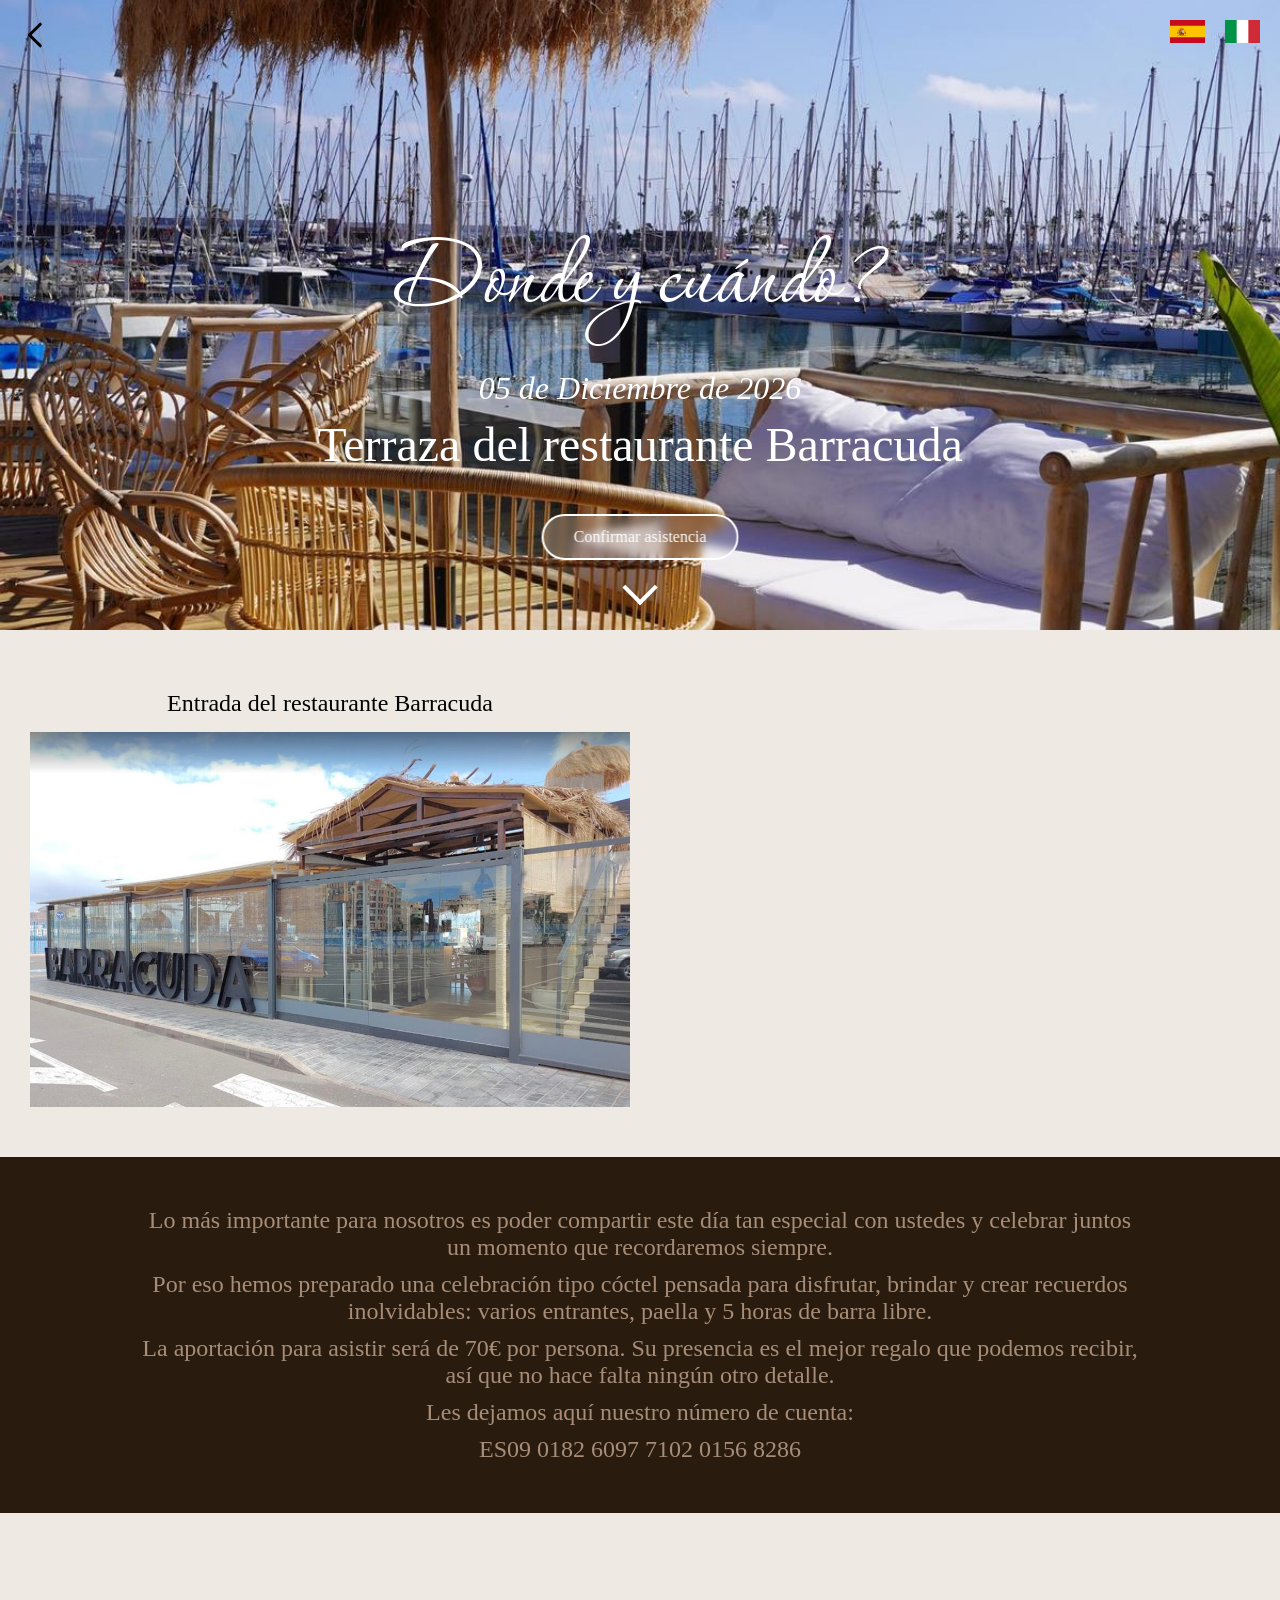
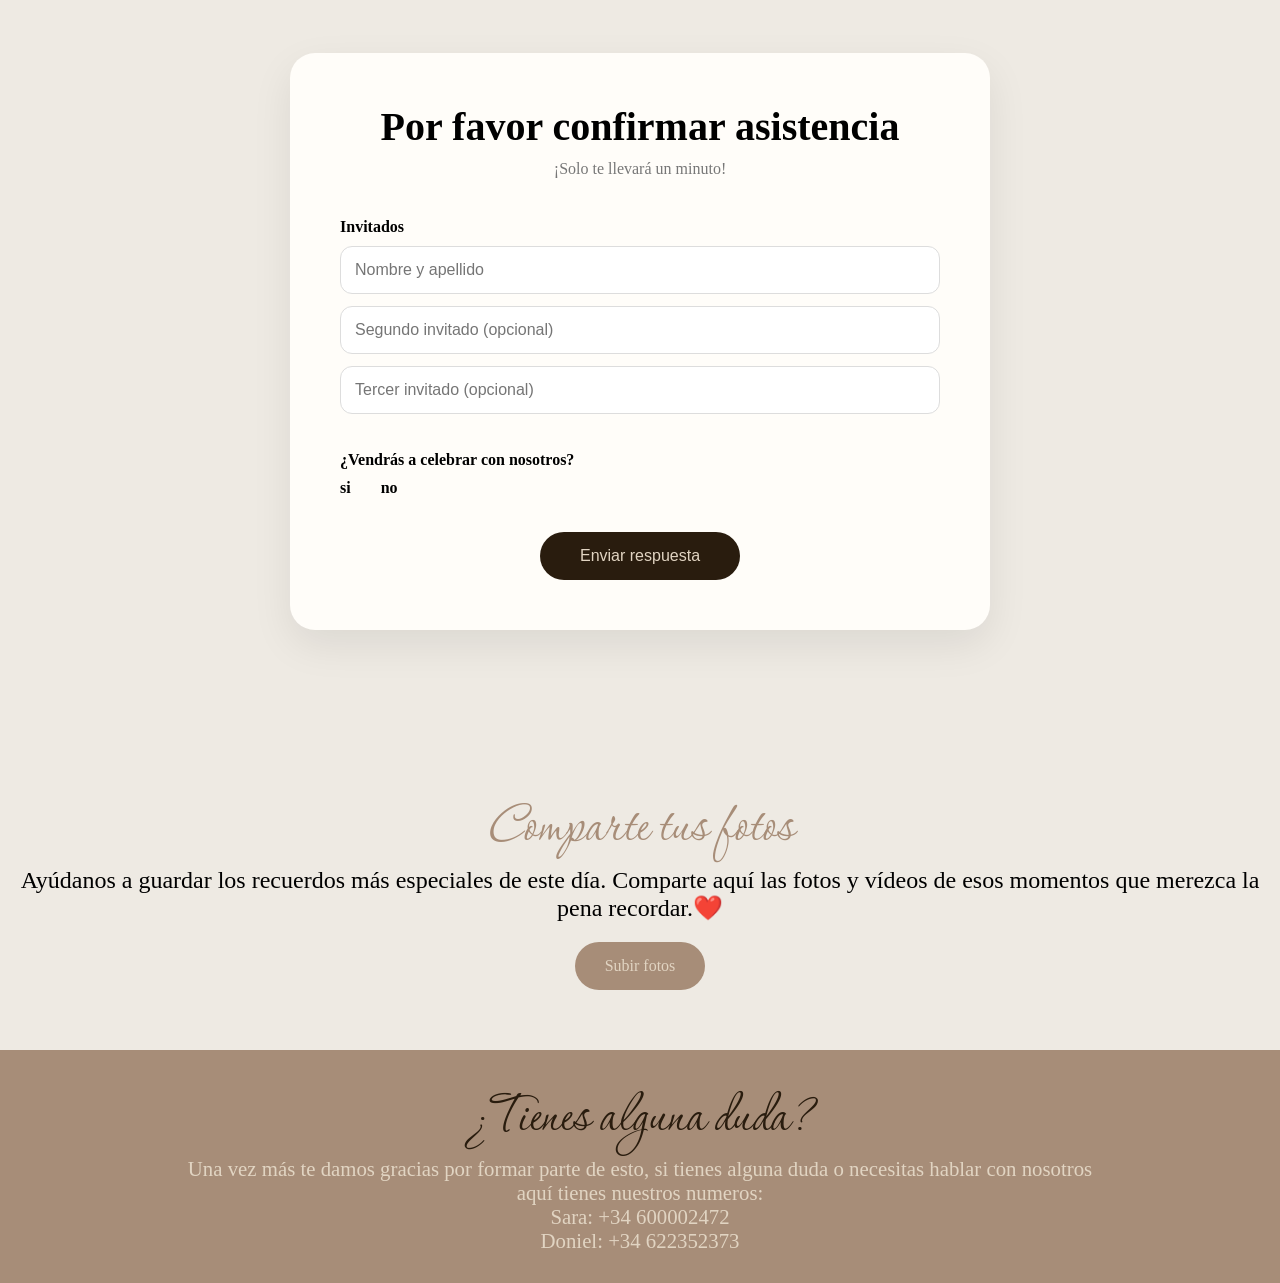
==== views/informacion.html @ 96a6c5aa "Primera versión" ====
<!DOCTYPE html>
<html lang="es">
<head>
    <meta charset="UTF-8">
    <meta name="viewport" content="width=device-width, initial-scale=1.0">
    <title>Sara y Doniel</title>
    <link rel="stylesheet" href="../estilos/info.css">
    <script src="../script/info.js" defer></script>
</head>
<body>
    <div class="layout">
        <header>
            <div class="image"></div>
            <nav>
                <a class="flechAtras" href="../index.html"></a>
                <div class="idiomas">
                    <a href="#" data-lang="es">
                        <img src="../img/banderaEspania.svg" alt="Español">
                    </a>
                    <a href="#" data-lang="it">
                        <img src="../img/banderaItalia.svg" alt="Italiano ">
                    </a>
                </div>
            </nav>
            <div class="contenedor">
                <h1 id="titulo"> Donde y cuándo?</h1>
                <time datetime="2026-12-05" id="fecha">
                05 de Diciembre de 2026
                </time>
                <p id="mensaje1">Terraza del restaurante Barracuda</p>
                <div class="cta">
                        <a href="#confirmacion" class="btn-confirmar" id="conf">
                        Confirmar asistencia
                        </a>

                        <a href="#confirmacion" class="flecha"></a>
                </div>


            </div>
        </header>
        <main>
            <section class="info1">
                <div class="cajaImg">
                    <p id="tiFoto">Entrada del restaurante Barracuda</p>
                    <img src="../img/entradaBarracuda.jpg" alt="imagen de la entrada del restaurante Barracuda">
                </div>
                <iframe src="https://www.google.com/maps/embed?pb=!1m18!1m12!1m3!1d3518.583787408565!2d-15.430782123717975!3d28.12871117594358!2m3!1f0!2f0!3f0!3m2!1i1024!2i768!4f13.1!3m3!1m2!1s0xc4095b74a0efa3f%3A0xd8eb16f4a02d0d1f!2sRestaurante%20Barracuda%20Las%20Palmas!5e0!3m2!1ses!2ses!4v1780235507458!5m2!1ses!2ses" style="border:0;" allowfullscreen="" loading="lazy" referrerpolicy="no-referrer-when-downgrade"></iframe>
            </section>

            <section class="info2">
                <p id="pp1">
                    Lo más importante para nosotros es poder compartir este día tan especial con ustedes y celebrar juntos un momento que recordaremos siempre.
                </p>
                <p id="pp2">
                    Por eso hemos preparado una celebración tipo cóctel pensada para disfrutar, brindar y crear recuerdos inolvidables: varios entrantes, paella y 5 horas de barra libre.
                </p>
                <p id="pp3">
                    La aportación para asistir será de 70€ por persona. Su presencia es el mejor regalo que podemos recibir, así que no hace falta ningún otro detalle.
                </p>
                <p id="pp4">
                    Les dejamos aquí nuestro número de cuenta:
                </p>
                <p id="pp5">
                    ES09 0182 6097 7102 0156 8286
                </p>
            </section>

            <section id="confirmacion" class="rsvp">

                <h2 id="pp6">Por favor confirmar asistencia</h2>

                <p class="subtitulo" id="pp7">
                    ¡Solo te llevará un minuto!
                </p>

                <form
                id="formulario-rsvp"
                action="https://script.google.com/macros/s/AKfycbxXPv_NycST4-Ohq5_TFpUtHzYG-YMpkXzXsXU-eakNnEwDM7KQfye4cKkTGihkrot0/exec"
                method="POST"
                target="iframe-envio">

                    <div class="campo">
                        <label id="pp8">Invitados</label>

                        <input type="text" name="invitado1" id="placeholder1" placeholder="Nombre y apellido" required>
                        <input type="text" name="invitado2" id="placeholder2" placeholder="Segundo invitado (opcional)">
                        <input type="text" name="invitado3" id="placeholder3" placeholder="Tercer invitado (opcional)">
                    </div>

                    <div class="campo">

                        <label id="pp9">¿Vendrás a celebrar con nosotros?</label>

                        <div class="radio-group">
                            <label id="rad1">
                                <input type="radio" name="asistencia" value="Sí" required>
                                Sí
                            </label>

                            <label id="rad2">
                                <input type="radio" name="asistencia" value="No">
                                No
                            </label>
                        </div>

                    </div>

                    <div id="info-si" class="oculto">

                        <label id="alergias">
                            Intolerancias, alergias, vegetariano o vegano
                        </label>

                        <textarea
                            name="alergias"
                            rows="5"
                            placeholder="Indícanos cualquier necesidad alimentaria" required>
                        </textarea>

                    </div>

                    <button type="submit" id="boton">
                        Enviar respuesta
                    </button>

                </form>

                <iframe
                    name="iframe-envio"
                    style="display:none">
                </iframe>

                <div id="gracias" class="oculto">

                    <h3 id="gracias1">
                        Gracias por confirmarnos tu asistencia
                    </h3>

                    <p id="gracias2">
                        Estamos deseando compartir este día tan especial contigo.
                    </p>

                </div>

            </section>
            <section class="album-boda">

                <h2 id="fot1">Comparte tus fotos</h2>

                <p id="fot2">
                    Ayúdanos a guardar los recuerdos más especiales de este día.
                    Comparte aquí las fotos y vídeos de esos momentos que merezca la pena recordar.
                    ❤️
                </p>

                <a
                    href="https://web.dotstheapp.com/a?group=2506834&dlBy=donieljpr&code=vu6rLLTHwN8D&utm_source=guest&utm_medium=share&utm_campaign=guest_event_album&force_app=1"
                    target="_blank"
                    class="btn-subir"
                    id="fot3">
                    Subir fotos
                </a>

            </section>
            <section class="section-info">
                <article class="info3">
                    <h3 id="dudas">¿Tienes alguna duda?</h3>
                    <P id="dudas2">Una vez más te damos gracias por formar parte de esto, si tienes alguna duda o necesitas hablar con nosotros aquí tienes nuestros numeros:</P>
                    <p >
                        Sara: +34 600002472
                    </p>
                    <p>
                        Doniel: +34 622352373
                    </p>
                </article>

            </section>
        </main>
    </div>
</body>
</html>
---- estilos/info.css ----
*{
    margin: 0;
    padding: 0;
    box-sizing: border-box;
}

html{
    scroll-behavior: smooth;
}

body{
    display: flex;
    justify-content: center;
    font-family: serif;
    background: #EEEAE3;
}

@font-face {
    font-family: "Corinthia";
    src: url(../assets/fonts/Corinthia/Corinthia-Regular.ttf);
}

.layout{
    width: 100%;
    display: flex;
    flex-direction: column;

}

header{
    width: 100%;
    height: 70vh;
    position: relative;
    color: white;
    display: flex;
    flex-direction: column;
    align-items: center;
}

.image{
    position: absolute;
    top: 0;
    left: 0;
    width: 100%;
    height: 100%;
    background-image: url("../img/terrazaBarracuda.jpg");
    background-size: cover;
    background-position: center;
    background-repeat: no-repeat;
}

nav{
    
    width: 100%;
    position: relative;
    display: flex;
    justify-content: flex-end;
    padding: 20px;

}

/***************FLECHA ATRÁS**********************/

.flechAtras{
    position: fixed;

    top: 15px;
    left: 20px;

    width: 40px;
    height: 40px;

    display: flex;
    align-items: center;

    transition: transform .2s ease;
}

.flechAtras::before,
.flechAtras::after{
    content: "";

    position: absolute;

    width: 18px;
    height: 3px;

    background: black;

    border-radius: 10px;

    left: 6px;
}

.flechAtras::before{
    transform: rotate(-45deg);
    top: 13px;
}

.flechAtras::after{
    transform: rotate(45deg);
    top: 24px;
}

.flechAtras:hover{
    transform: translateX(-8px);
}

/*********************************************/

.idiomas{
    display: flex;
    gap: 20px;

}

.idiomas img{
    width: 35px;
    cursor: pointer;
    transition: .3s;
}

.idiomas img:hover{
    transform: scale(1.1);
}


.contenedor{
    position: relative;
    width: 100%;
    height: 100%;
    display: flex;
    flex: 1;
    flex-direction: column;
    justify-content: center;
    align-items: center;
}

#titulo{
    font-family: "Corinthia";
    font-weight: lighter;
    text-align: center;
    font-size: 7rem;
    margin-bottom: 20px;
}

#mensaje1{
    font-family: serif;
    text-align: center;
    font-size: 3rem;
    margin-bottom: 10px;
}

time{
    font-family: serif;
    font-size: 2rem;
    margin-bottom: 10px;
    font-style: italic;
}

.ubi{
    font-family: serif;
    font-size: 1.5rem;


}

.cta{
    position: absolute;
    bottom: 30px;
    left: 50%;

    transform: translateX(-50%);

    display: flex;
    flex-direction: column;
    align-items: center;

    gap: 15px;
}

.btn-confirmar{
    padding: 12px 30px;

    background: rgba(255,255,255,.2);

    color: white;

    text-decoration: none;

    border: 2px solid white;
    border-radius: 30px;

    backdrop-filter: blur(5px);

    transition: .3s;
}

.btn-confirmar:hover{
    background: white;
    color: black;
}

/********* FLECHA **********/

.flecha{
    width: 25px;
    height: 25px;

    border-right: 4px solid white;
    border-bottom: 4px solid white;

    transform: rotate(45deg);

    animation: bajar 1.5s infinite;
}

@keyframes bajar{

    0%{
        transform: rotate(45deg) translate(0,0);
    }

    50%{
        transform: rotate(45deg) translate(10px,10px);
    }

    100%{
        transform: rotate(45deg) translate(0,0);
    }

}


main{
    width: 100%;
    display: flex;
    align-items: center;
    justify-content: center;
    flex-direction: column;

}

.info1{
    display: flex;
    width: 100%;
    align-items: center;
    justify-content: center;
    flex-wrap: wrap;
    margin-top: 60px;
}

.cajaImg{
    display: flex;
    flex-direction: column;
    justify-content: center;
    align-items: center;
}

.cajaImg p{
    font-size: 1.5rem;
    display: flex;
    flex-direction: column;
    margin-bottom: 5px;
}

.cajaImg img{
    width: 600px;
    max-width: 100%;
    margin: 10px;
}

.info1 iframe{
    width: 600px;
    max-width: 100%;
    height: 374px;
    margin: 10px;
    margin-top: 33px;
}

.info2{
    display: flex;
    width: 100%;
    margin: 40px;
    padding: 50px;
    flex-direction: column;
    align-items: center;
    justify-content: center;
    font-size: 1.5rem;
    gap: 10px;
    background-color: #291C0E;
}

.info2 p{
    color: #A78D78;
    max-width: 1000px;
    text-align: center;
}


/***************FORMULARIO*********************/
.rsvp{
    max-width: 700px;
    width: 80%;
    margin: 100px auto;
    padding: 50px;

    background: #fffdf9;

    border-radius: 25px;

    box-shadow: 0 15px 40px rgba(0,0,0,.08);

    text-align: center;
}

.rsvp h2{
    font-size: 2.5rem;
    margin-bottom: 10px;
}

.subtitulo{
    color: #777;
    margin-bottom: 40px;
}

.campo{
    margin-bottom: 25px;
    text-align: left;
}

.campo label{
    display: block;
    margin-bottom: 10px;
    font-weight: 600;
}

input,
textarea{
    width: 100%;
    padding: 14px;

    border: 1px solid #ddd;
    border-radius: 12px;

    margin-bottom: 12px;

    font-size: 1rem;
}

.radio-group{
    display: flex;
    gap: 30px;
}

button{
    padding: 15px 40px;
    border: none;
    border-radius: 30px;
    cursor: pointer;
    background: #291C0E;
    color: #E1D4C2;
    font-size: 1rem;
    transition: .3s;
}

button:hover{
    transform: translateY(-2px);
}

.oculto{
    display: none;
}

#gracias{
    padding: 30px;

}

/*************ALBUM DE BODA*******************/
.album-boda{
    text-align:center;
    padding:60px 20px;
}

.album-boda h2{
    font-family: "Corinthia";
    font-size: 4rem;
    font-weight: lighter;
    color: #A78D78;
}

.album-boda p{
    font-size: 1.5rem;
}

.btn-subir{
    margin-top: 20px;
    display:inline-block;

    padding:15px 30px;

    background:#A78D78;
    color:#E1D4C2;

    text-decoration:none;

    border-radius:30px;
}

.btn-subir:hover{
    opacity:.9;
}

/*******************************************/

.section-info{
    background: #A78D78;
    display: flex;
    width: 100%;
    align-items: center;
    justify-content: center;
}

.info3{
    max-width: 1000px;
    width: 80%;
    font-size: 1.3rem;
    align-items: center;
    justify-content: center;
    text-align: center;
    padding: 30px;
    color: #E1D4C2;
}

.info3 h3{
    font-family: "Corinthia";
    font-weight: lighter;
    font-size: 4rem;
    color: #291C0E;
}
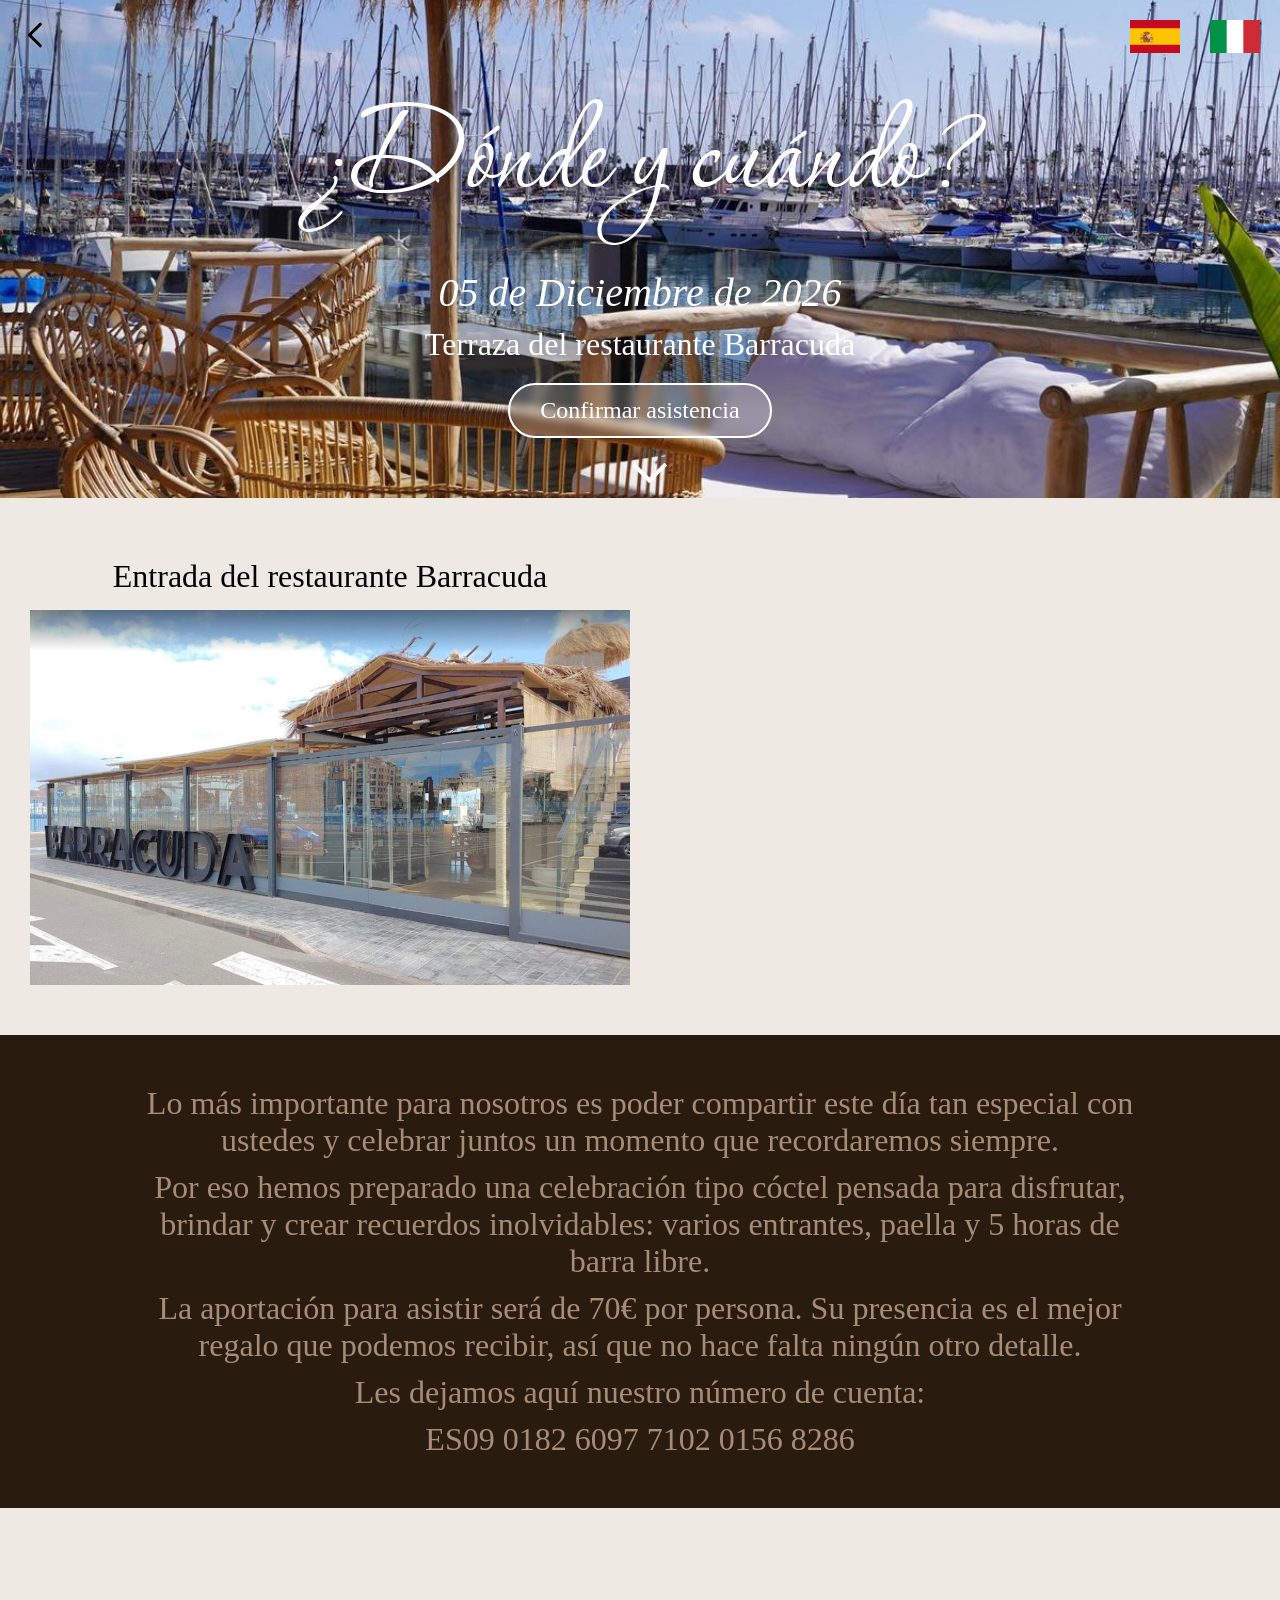
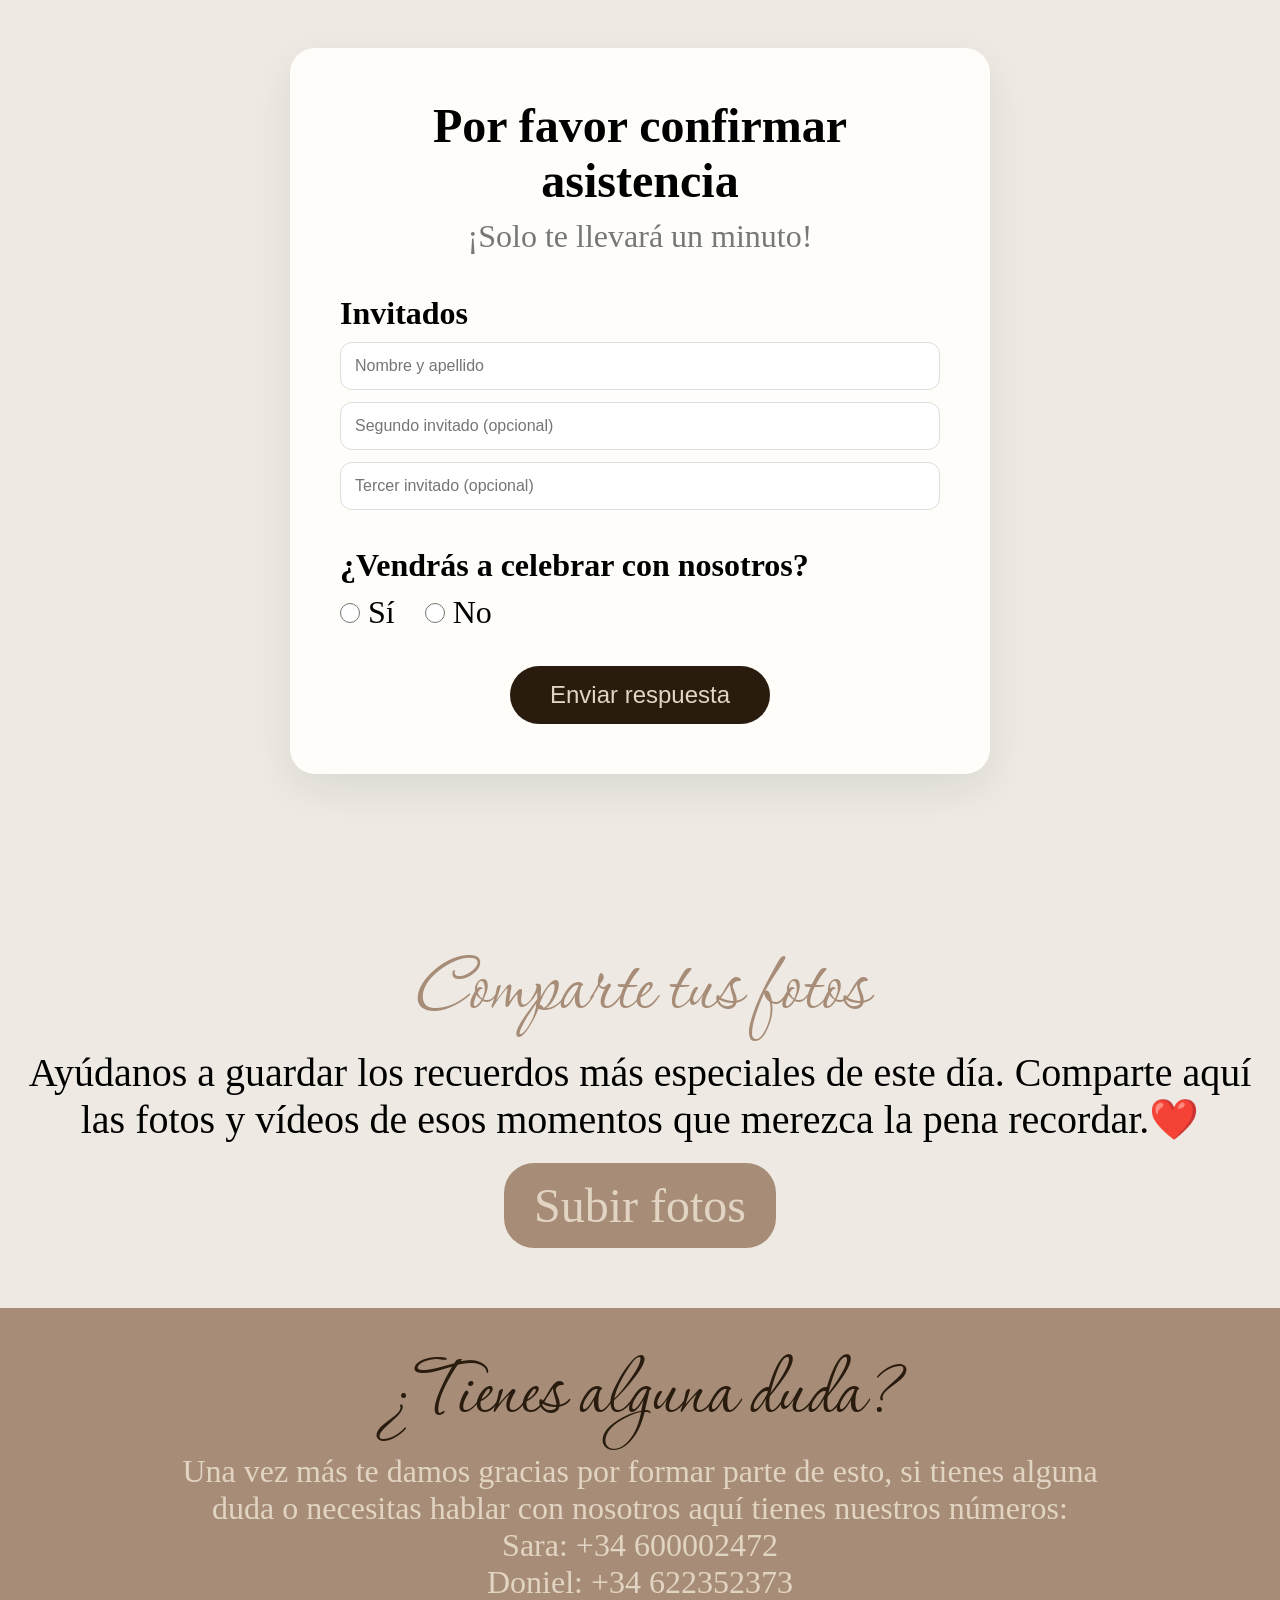
==== commit ef9afd91: "Corregido formulario RSVP, radios invisibles y envio a Apps Script" ====
--- a/views/informacion.html
+++ b/views/informacion.html
@@ -18,25 +18,18 @@
                         <img src="../img/banderaEspania.svg" alt="Español">
                     </a>
                     <a href="#" data-lang="it">
-                        <img src="../img/banderaItalia.svg" alt="Italiano ">
+                        <img src="../img/banderaItalia.svg" alt="Italiano">
                     </a>
                 </div>
             </nav>
             <div class="contenedor">
-                <h1 id="titulo"> Donde y cuándo?</h1>
-                <time datetime="2026-12-05" id="fecha">
-                05 de Diciembre de 2026
-                </time>
+                <h1 id="titulo">¿Dónde y cuándo?</h1>
+                <time datetime="2026-12-05" id="fecha">05 de Diciembre de 2026</time>
                 <p id="mensaje1">Terraza del restaurante Barracuda</p>
                 <div class="cta">
-                        <a href="#confirmacion" class="btn-confirmar" id="conf">
-                        Confirmar asistencia
-                        </a>
-
-                        <a href="#confirmacion" class="flecha"></a>
+                    <a href="#confirmacion" class="btn-confirmar" id="conf">Confirmar asistencia</a>
+                    <a href="#confirmacion" class="flecha"></a>
                 </div>
-
-
             </div>
         </header>
         <main>
@@ -49,132 +42,66 @@
             </section>
 
             <section class="info2">
-                <p id="pp1">
-                    Lo más importante para nosotros es poder compartir este día tan especial con ustedes y celebrar juntos un momento que recordaremos siempre.
-                </p>
-                <p id="pp2">
-                    Por eso hemos preparado una celebración tipo cóctel pensada para disfrutar, brindar y crear recuerdos inolvidables: varios entrantes, paella y 5 horas de barra libre.
-                </p>
-                <p id="pp3">
-                    La aportación para asistir será de 70€ por persona. Su presencia es el mejor regalo que podemos recibir, así que no hace falta ningún otro detalle.
-                </p>
-                <p id="pp4">
-                    Les dejamos aquí nuestro número de cuenta:
-                </p>
-                <p id="pp5">
-                    ES09 0182 6097 7102 0156 8286
-                </p>
+                <p id="pp1">Lo más importante para nosotros es poder compartir este día tan especial con ustedes y celebrar juntos un momento que recordaremos siempre.</p>
+                <p id="pp2">Por eso hemos preparado una celebración tipo cóctel pensada para disfrutar, brindar y crear recuerdos inolvidables: varios entrantes, paella y 5 horas de barra libre.</p>
+                <p id="pp3">La aportación para asistir será de 70€ por persona. Su presencia es el mejor regalo que podemos recibir, así que no hace falta ningún otro detalle.</p>
+                <p id="pp4">Les dejamos aquí nuestro número de cuenta:</p>
+                <p id="pp5">ES09 0182 6097 7102 0156 8286</p>
             </section>
 
             <section id="confirmacion" class="rsvp">
+                <h2 id="pp6">Por favor confirmar asistencia</h2>
+                <p class="subtitulo" id="pp7">¡Solo te llevará un minuto!</p>
 
-                <h2 id="pp6">Por favor confirmar asistencia</h2>
-
-                <p class="subtitulo" id="pp7">
-                    ¡Solo te llevará un minuto!
-                </p>
-
-                <form
-                id="formulario-rsvp"
-                action="https://script.google.com/macros/s/AKfycbxXPv_NycST4-Ohq5_TFpUtHzYG-YMpkXzXsXU-eakNnEwDM7KQfye4cKkTGihkrot0/exec"
-                method="POST"
-                target="iframe-envio">
-
+                <form id="formulario-rsvp" action="https://script.google.com/macros/s/AKfycbzNo4paQQEiIi9NG1lRZ14iE0fkUC145vP-DQ4ZYLWz8xwID_zZdzfv-ixJXU10rmBO/exec" method="POST">
                     <div class="campo">
                         <label id="pp8">Invitados</label>
-
                         <input type="text" name="invitado1" id="placeholder1" placeholder="Nombre y apellido" required>
                         <input type="text" name="invitado2" id="placeholder2" placeholder="Segundo invitado (opcional)">
                         <input type="text" name="invitado3" id="placeholder3" placeholder="Tercer invitado (opcional)">
                     </div>
 
                     <div class="campo">
-
                         <label id="pp9">¿Vendrás a celebrar con nosotros?</label>
-
                         <div class="radio-group">
-                            <label id="rad1">
+                            <label>
                                 <input type="radio" name="asistencia" value="Sí" required>
-                                Sí
+                                <span id="rad1">Sí</span>
                             </label>
-
-                            <label id="rad2">
+                            <label>
                                 <input type="radio" name="asistencia" value="No">
-                                No
+                                <span id="rad2">No</span>
                             </label>
                         </div>
-
                     </div>
 
-                    <div id="info-si" class="oculto">
-
-                        <label id="alergias">
-                            Intolerancias, alergias, vegetariano o vegano
-                        </label>
-
-                        <textarea
-                            name="alergias"
-                            rows="5"
-                            placeholder="Indícanos cualquier necesidad alimentaria" required>
-                        </textarea>
-
+                    <div id="info-si" style="display: none;">
+                        <label id="alergias">Intolerancias, alergias, vegetariano o vegano</label>
+                        <textarea name="alergias" rows="5" placeholder="Indícanos cualquier necesidad alimentaria"></textarea>
                     </div>
 
-                    <button type="submit" id="boton">
-                        Enviar respuesta
-                    </button>
-
+                    <button type="submit" id="boton">Enviar respuesta</button>
                 </form>
 
-                <iframe
-                    name="iframe-envio"
-                    style="display:none">
-                </iframe>
+                <div id="gracias" style="display: none;">
+                    <h3 id="gracias1">Gracias por confirmarnos tu asistencia</h3>
+                    <p id="gracias2">Estamos deseando compartir este día tan especial contigo.</p>
+                </div>
+            </section>
 
-                <div id="gracias" class="oculto">
+            <section class="album-boda">
+                <h2 id="fot1">Comparte tus fotos</h2>
+                <p id="fot2">Ayúdanos a guardar los recuerdos más especiales de este día. Comparte aquí las fotos y vídeos de esos momentos que merezca la pena recordar. ❤️</p>
+                <a href="https://web.dotstheapp.com/a?group=2506834&dlBy=donieljpr&code=vu6rLLTHwN8D&utm_source=guest&utm_medium=share&utm_campaign=guest_event_album&force_app=1" target="_blank" class="btn-subir" id="fot3">Subir fotos</a>
+            </section>
 
-                    <h3 id="gracias1">
-                        Gracias por confirmarnos tu asistencia
-                    </h3>
-
-                    <p id="gracias2">
-                        Estamos deseando compartir este día tan especial contigo.
-                    </p>
-
-                </div>
-
-            </section>
-            <section class="album-boda">
-
-                <h2 id="fot1">Comparte tus fotos</h2>
-
-                <p id="fot2">
-                    Ayúdanos a guardar los recuerdos más especiales de este día.
-                    Comparte aquí las fotos y vídeos de esos momentos que merezca la pena recordar.
-                    ❤️
-                </p>
-
-                <a
-                    href="https://web.dotstheapp.com/a?group=2506834&dlBy=donieljpr&code=vu6rLLTHwN8D&utm_source=guest&utm_medium=share&utm_campaign=guest_event_album&force_app=1"
-                    target="_blank"
-                    class="btn-subir"
-                    id="fot3">
-                    Subir fotos
-                </a>
-
-            </section>
             <section class="section-info">
                 <article class="info3">
                     <h3 id="dudas">¿Tienes alguna duda?</h3>
-                    <P id="dudas2">Una vez más te damos gracias por formar parte de esto, si tienes alguna duda o necesitas hablar con nosotros aquí tienes nuestros numeros:</P>
-                    <p >
-                        Sara: +34 600002472
-                    </p>
-                    <p>
-                        Doniel: +34 622352373
-                    </p>
+                    <p id="dudas2">Una vez más te damos gracias por formar parte de esto, si tienes alguna duda o necesitas hablar con nosotros aquí tienes nuestros números:</p>
+                    <p>Sara: +34 600002472</p>
+                    <p>Doniel: +34 622352373</p>
                 </article>
-
             </section>
         </main>
     </div>
--- a/estilos/info.css
+++ b/estilos/info.css
@@ -29,7 +29,6 @@
 
 header{
     width: 100%;
-    height: 70vh;
     position: relative;
     color: white;
     display: flex;
@@ -67,8 +66,8 @@
     top: 15px;
     left: 20px;
 
-    width: 40px;
-    height: 40px;
+    width: 50px;
+    height: 50px;
 
     display: flex;
     align-items: center;
@@ -110,12 +109,11 @@
 
 .idiomas{
     display: flex;
-    gap: 20px;
-
+    gap: 30px;
 }
 
 .idiomas img{
-    width: 35px;
+    width: 50px;
     cursor: pointer;
     transition: .3s;
 }
@@ -140,48 +138,45 @@
     font-family: "Corinthia";
     font-weight: lighter;
     text-align: center;
-    font-size: 7rem;
+    font-size: 9rem;
     margin-bottom: 20px;
 }
 
 #mensaje1{
     font-family: serif;
     text-align: center;
-    font-size: 3rem;
+    font-size: 2rem;
     margin-bottom: 10px;
 }
 
 time{
     font-family: serif;
-    font-size: 2rem;
+    font-size: 2.5rem;
     margin-bottom: 10px;
     font-style: italic;
 }
 
 .ubi{
     font-family: serif;
+    font-size: 2rem;
+
+
+}
+
+.cta{
+    display: flex;
+    bottom: 30px;
+    justify-content: center;
+    flex-direction: column;
+    align-items: center;
+    gap: 15px;
+}
+
+.btn-confirmar{
+    display: flex;
+    padding: 12px 30px;
+    margin-top: 10px;
     font-size: 1.5rem;
-
-
-}
-
-.cta{
-    position: absolute;
-    bottom: 30px;
-    left: 50%;
-
-    transform: translateX(-50%);
-
-    display: flex;
-    flex-direction: column;
-    align-items: center;
-
-    gap: 15px;
-}
-
-.btn-confirmar{
-    padding: 12px 30px;
-
     background: rgba(255,255,255,.2);
 
     color: white;
@@ -206,10 +201,10 @@
 .flecha{
     width: 25px;
     height: 25px;
-
     border-right: 4px solid white;
     border-bottom: 4px solid white;
-
+    margin-left: 20px;
+    margin-bottom: 20px;
     transform: rotate(45deg);
 
     animation: bajar 1.5s infinite;
@@ -238,6 +233,7 @@
     align-items: center;
     justify-content: center;
     flex-direction: column;
+    font-size: 2rem;
 
 }
 
@@ -258,7 +254,7 @@
 }
 
 .cajaImg p{
-    font-size: 1.5rem;
+    font-size: 2rem;
     display: flex;
     flex-direction: column;
     margin-bottom: 5px;
@@ -286,7 +282,7 @@
     flex-direction: column;
     align-items: center;
     justify-content: center;
-    font-size: 1.5rem;
+    font-size: 2rem;
     gap: 10px;
     background-color: #291C0E;
 }
@@ -299,82 +295,92 @@
 
 
 /***************FORMULARIO*********************/
-.rsvp{
+/***************FORMULARIO CORREGIDO*********************/
+.rsvp {
     max-width: 700px;
     width: 80%;
     margin: 100px auto;
     padding: 50px;
-
     background: #fffdf9;
-
     border-radius: 25px;
-
     box-shadow: 0 15px 40px rgba(0,0,0,.08);
-
     text-align: center;
 }
 
-.rsvp h2{
-    font-size: 2.5rem;
+.rsvp h2 {
+    font-size: 3rem;
     margin-bottom: 10px;
 }
 
-.subtitulo{
+.subtitulo {
     color: #777;
     margin-bottom: 40px;
 }
 
-.campo{
+.campo {
     margin-bottom: 25px;
     text-align: left;
 }
 
-.campo label{
+.campo label {
     display: block;
     margin-bottom: 10px;
     font-weight: 600;
 }
 
-input,
-textarea{
+input[type="text"], textarea {
     width: 100%;
     padding: 14px;
-
     border: 1px solid #ddd;
     border-radius: 12px;
-
     margin-bottom: 12px;
-
     font-size: 1rem;
-}
-
-.radio-group{
+    box-sizing: border-box;
+}
+
+/* Modificado para asegurar comportamiento flex en los elementos de opción */
+.radio-group {
     display: flex;
     gap: 30px;
-}
-
-button{
+    margin-top: 10px;
+}
+
+.radio-group label {
+    display: flex !important;
+    align-items: center !important;
+    gap: 8px;
+    cursor: pointer;
+    font-weight: normal !important;
+}
+
+/* Forzar visualización de los círculos nativos del navegador */
+.radio-group input[type="radio"] {
+    width: 20px !important;
+    height: 20px !important;
+    margin: 0 !important;
+    cursor: pointer !important;
+    display: inline-block !important;
+    appearance: auto !important;
+    -webkit-appearance: radio !important;
+}
+
+button {
     padding: 15px 40px;
     border: none;
     border-radius: 30px;
     cursor: pointer;
     background: #291C0E;
     color: #E1D4C2;
-    font-size: 1rem;
+    font-size: 1.5rem;
     transition: .3s;
 }
 
-button:hover{
+button:hover {
     transform: translateY(-2px);
 }
 
-.oculto{
-    display: none;
-}
-
-#gracias{
+#gracias {
     padding: 30px;
-
 }
 
 /*************ALBUM DE BODA*******************/
@@ -385,19 +391,19 @@
 
 .album-boda h2{
     font-family: "Corinthia";
-    font-size: 4rem;
+    font-size: 6rem;
     font-weight: lighter;
     color: #A78D78;
 }
 
 .album-boda p{
-    font-size: 1.5rem;
+    font-size: 2.5rem;
 }
 
 .btn-subir{
     margin-top: 20px;
     display:inline-block;
-
+    font-size: 3rem;
     padding:15px 30px;
 
     background:#A78D78;
@@ -425,7 +431,7 @@
 .info3{
     max-width: 1000px;
     width: 80%;
-    font-size: 1.3rem;
+    font-size: 2rem;
     align-items: center;
     justify-content: center;
     text-align: center;
@@ -436,7 +442,7 @@
 .info3 h3{
     font-family: "Corinthia";
     font-weight: lighter;
-    font-size: 4rem;
+    font-size: 6rem;
     color: #291C0E;
 }
 
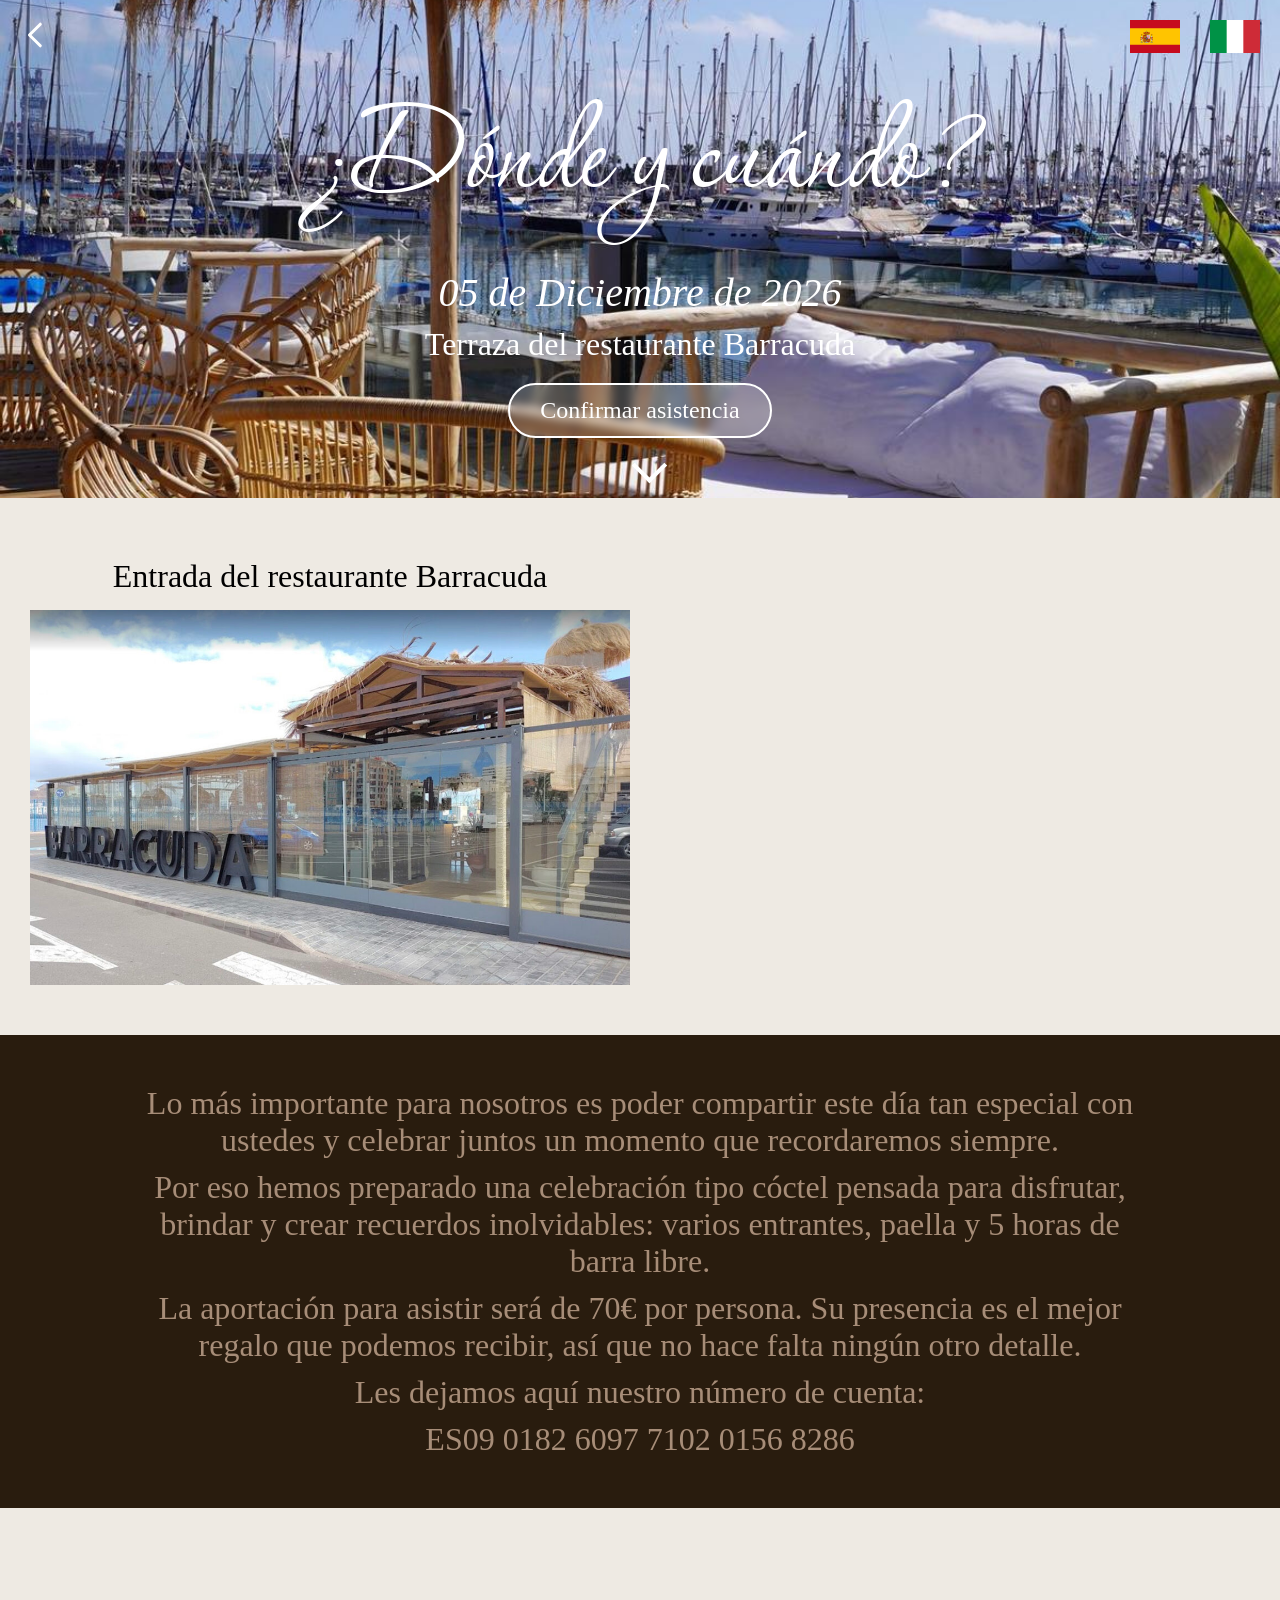
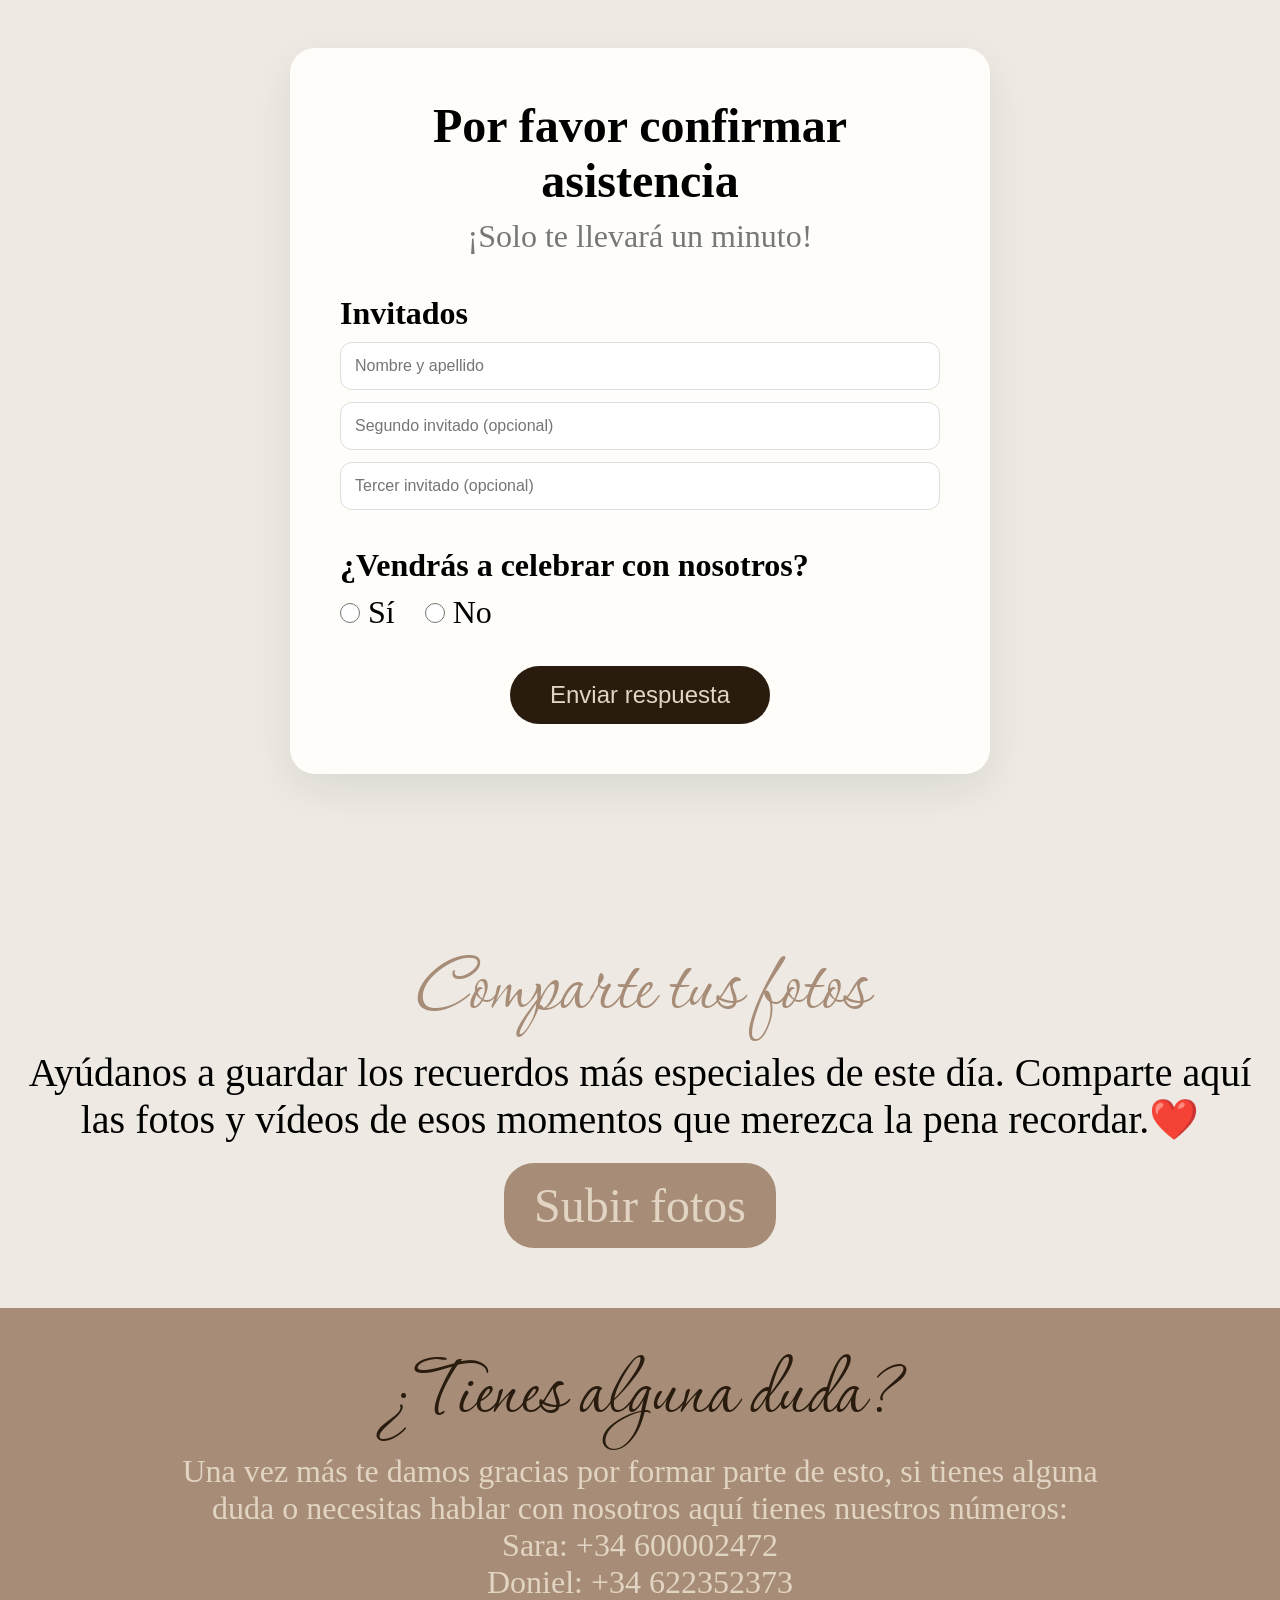
==== commit 3b4620d8: "Se elimina el parrafo y traducciones de agradecimientos del envio de formulario" ====
--- a/views/informacion.html
+++ b/views/informacion.html
@@ -85,7 +85,6 @@
 
                 <div id="gracias" style="display: none;">
                     <h3 id="gracias1">Gracias por confirmarnos tu asistencia</h3>
-                    <p id="gracias2">Estamos deseando compartir este día tan especial contigo.</p>
                 </div>
             </section>
 
--- a/estilos/info.css
+++ b/estilos/info.css
@@ -84,7 +84,7 @@
     width: 18px;
     height: 3px;
 
-    background: black;
+    background: white;
 
     border-radius: 10px;
 
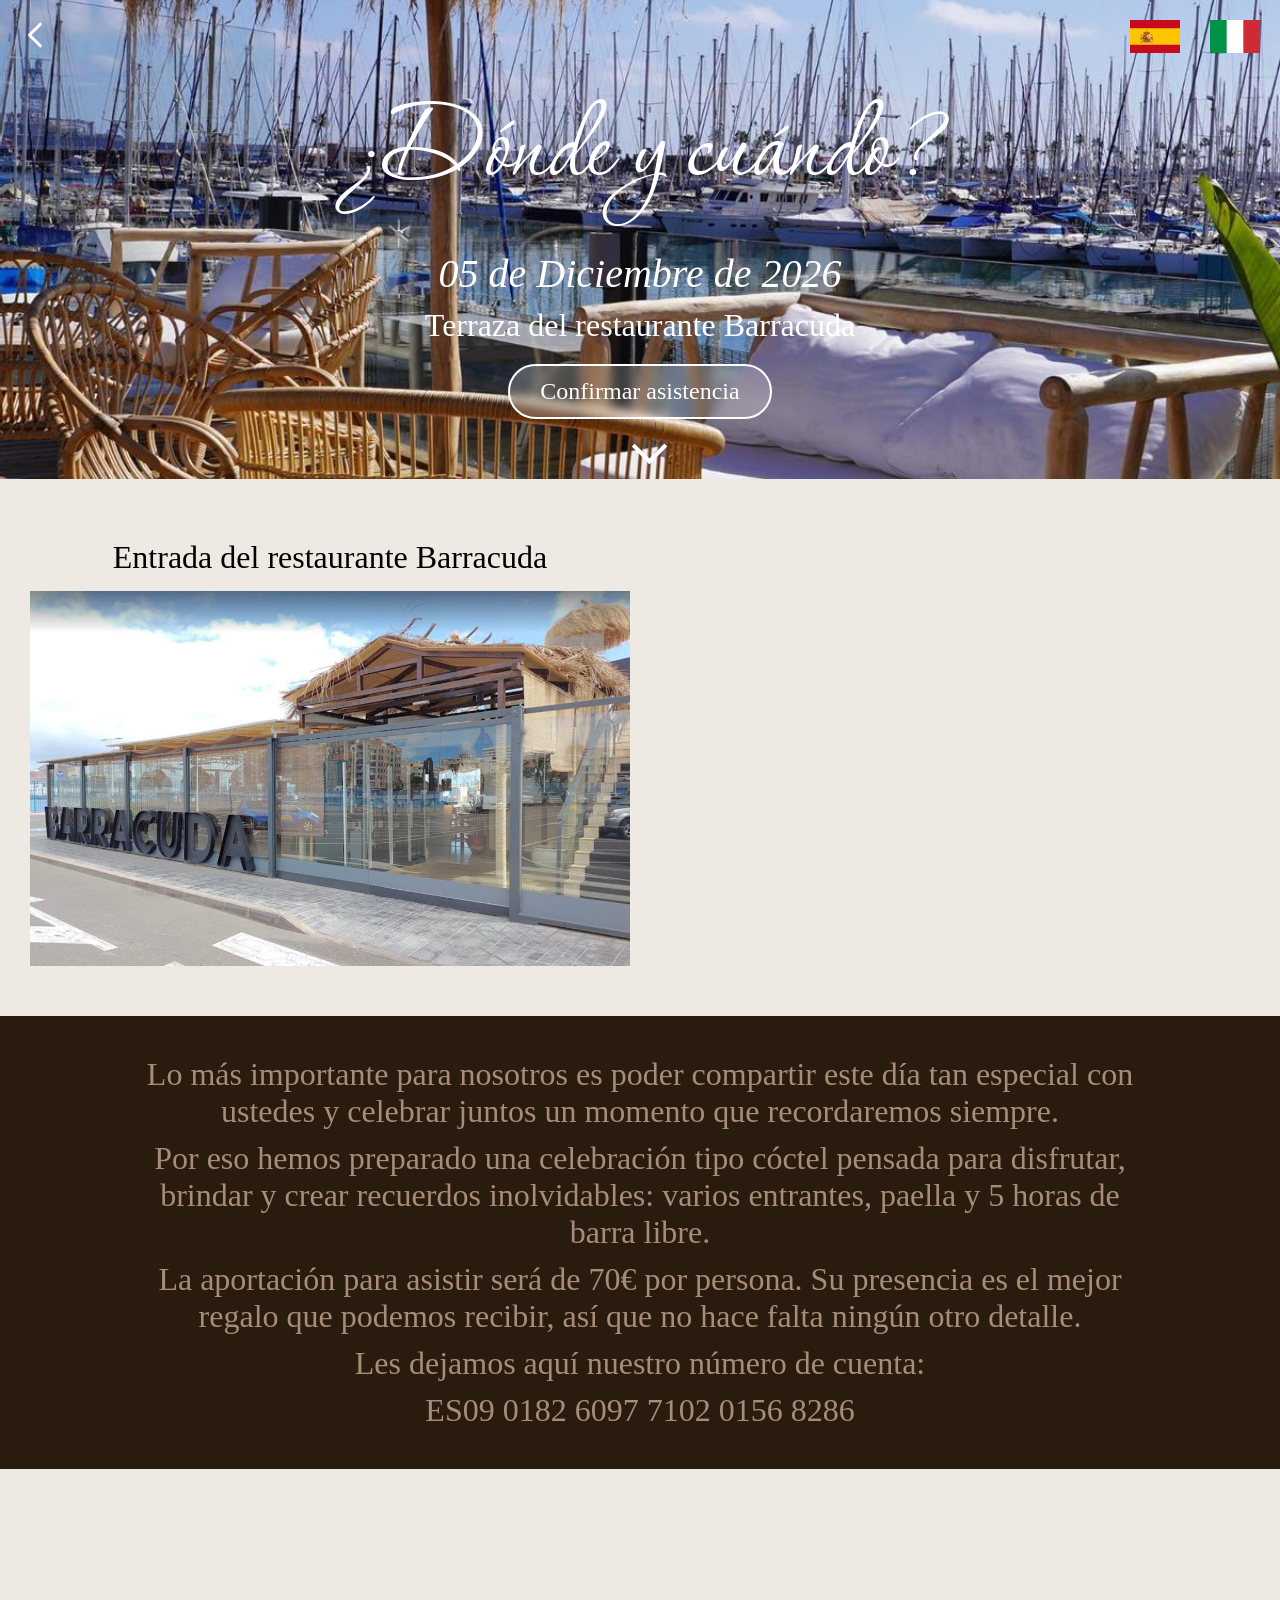
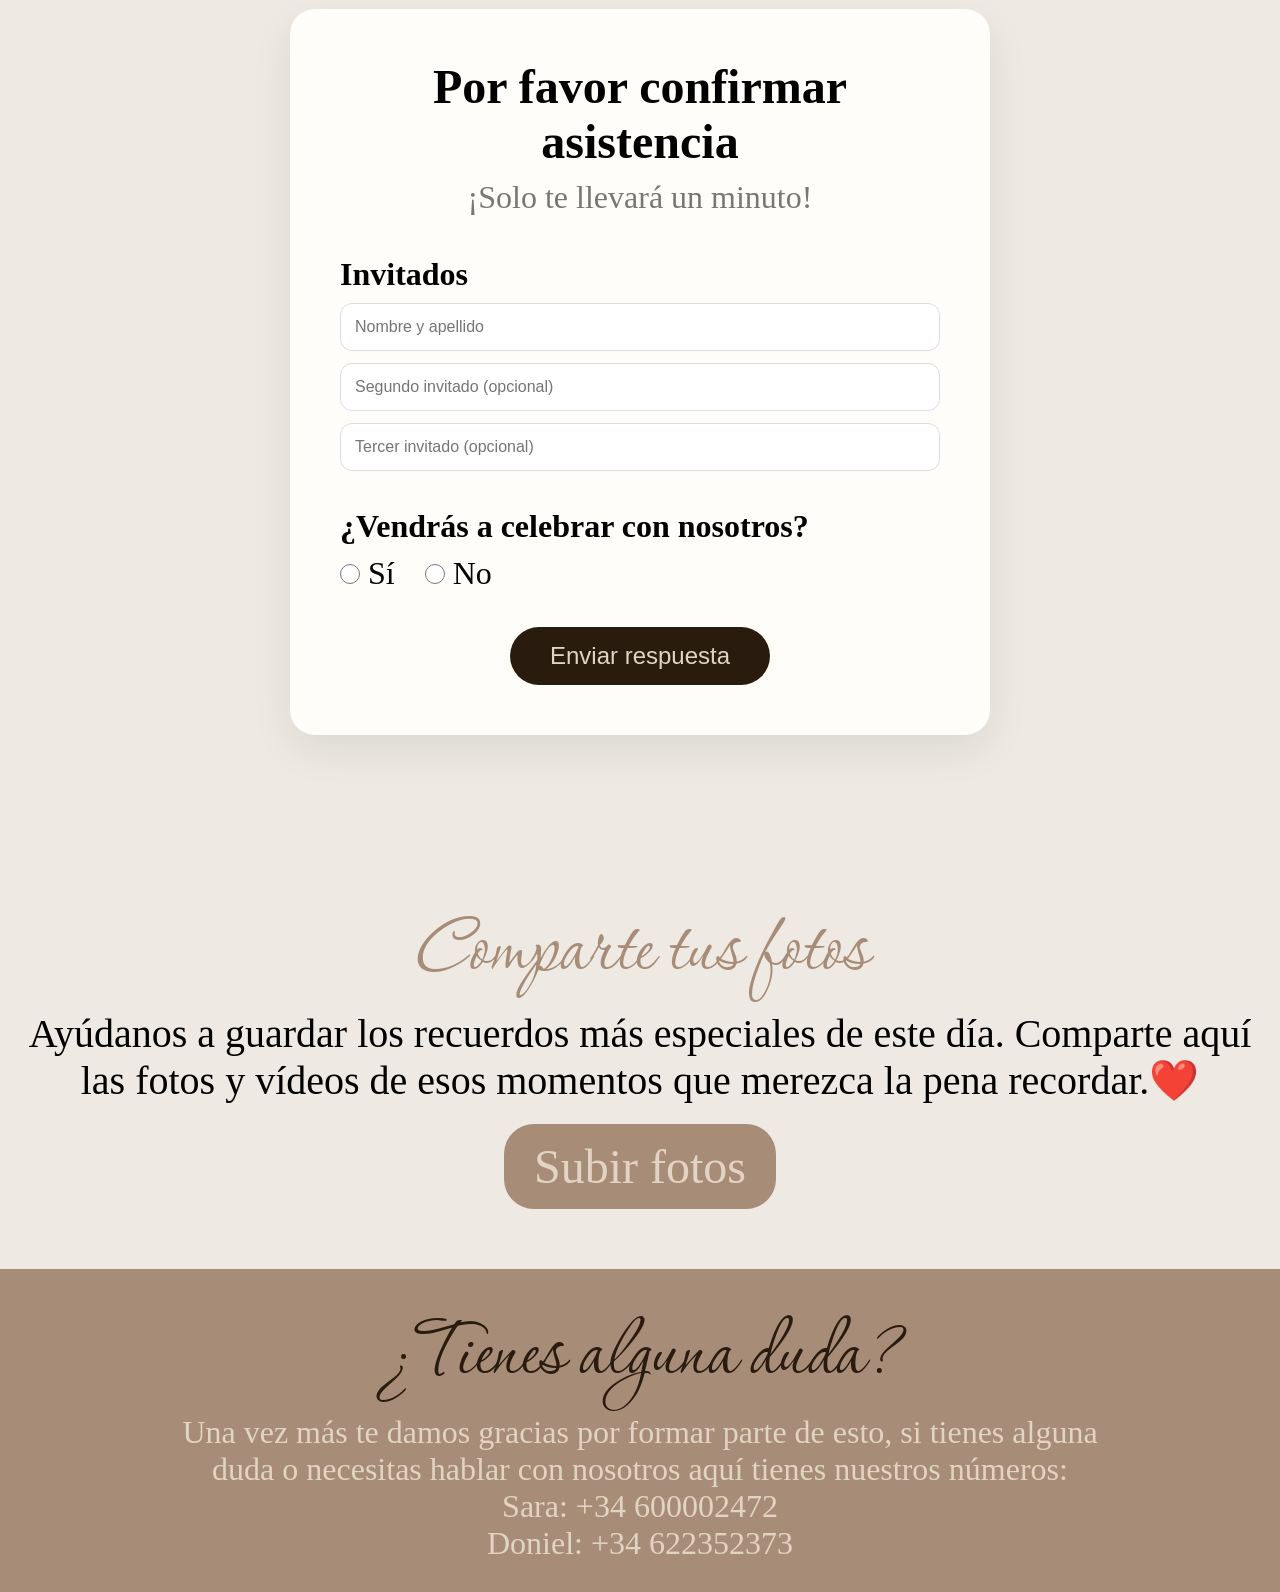
==== commit 3a2ec42a: "Corrección para mejorar el diseño en IOs" ====
--- a/views/informacion.html
+++ b/views/informacion.html
@@ -6,6 +6,10 @@
     <title>Sara y Doniel</title>
     <link rel="stylesheet" href="../estilos/info.css">
     <script src="../script/info.js" defer></script>
+
+    <meta http-equiv="Cache-Control" content="no-cache, no-store, must-revalidate">
+    <meta http-equiv="Pragma" content="no-cache">
+    <meta http-equiv="Expires" content="0">
 </head>
 <body>
     <div class="layout">
--- a/estilos/info.css
+++ b/estilos/info.css
@@ -6,6 +6,8 @@
 
 html{
     scroll-behavior: smooth;
+    /* Evita que Safari en iPhone reescale el texto a su antojo */
+    -webkit-text-size-adjust: 100%;
 }
 
 body{
@@ -13,6 +15,9 @@
     justify-content: center;
     font-family: serif;
     background: #EEEAE3;
+    /* Añade esto para evitar desbordamientos horizontales raros en iOS */
+    overflow-x: hidden; 
+    width: 100vw;
 }
 
 @font-face {
@@ -138,7 +143,7 @@
     font-family: "Corinthia";
     font-weight: lighter;
     text-align: center;
-    font-size: 9rem;
+    font-size: clamp(3.5rem, 10vw, 9rem); /* Evita que "¿Dónde y cuándo?" se parta en 3 líneas */
     margin-bottom: 20px;
 }
 
@@ -278,7 +283,8 @@
     display: flex;
     width: 100%;
     margin: 40px;
-    padding: 50px;
+    /* Quita el padding lateral fijo de 50px que reduce el espacio en pantallas pequeñas */
+    padding: 40px 20px;
     flex-direction: column;
     align-items: center;
     justify-content: center;
@@ -291,6 +297,7 @@
     color: #A78D78;
     max-width: 1000px;
     text-align: center;
+    font-size: clamp(1.2rem, 4vw, 2rem); /* Letras legibles y adaptables */
 }
 
 
@@ -334,7 +341,8 @@
     border: 1px solid #ddd;
     border-radius: 12px;
     margin-bottom: 12px;
-    font-size: 1rem;
+    /* Evita que los inputs en iPhone sufran un zoom automático molesto al hacer clic */
+    font-size: 16px !important; 
     box-sizing: border-box;
 }
 
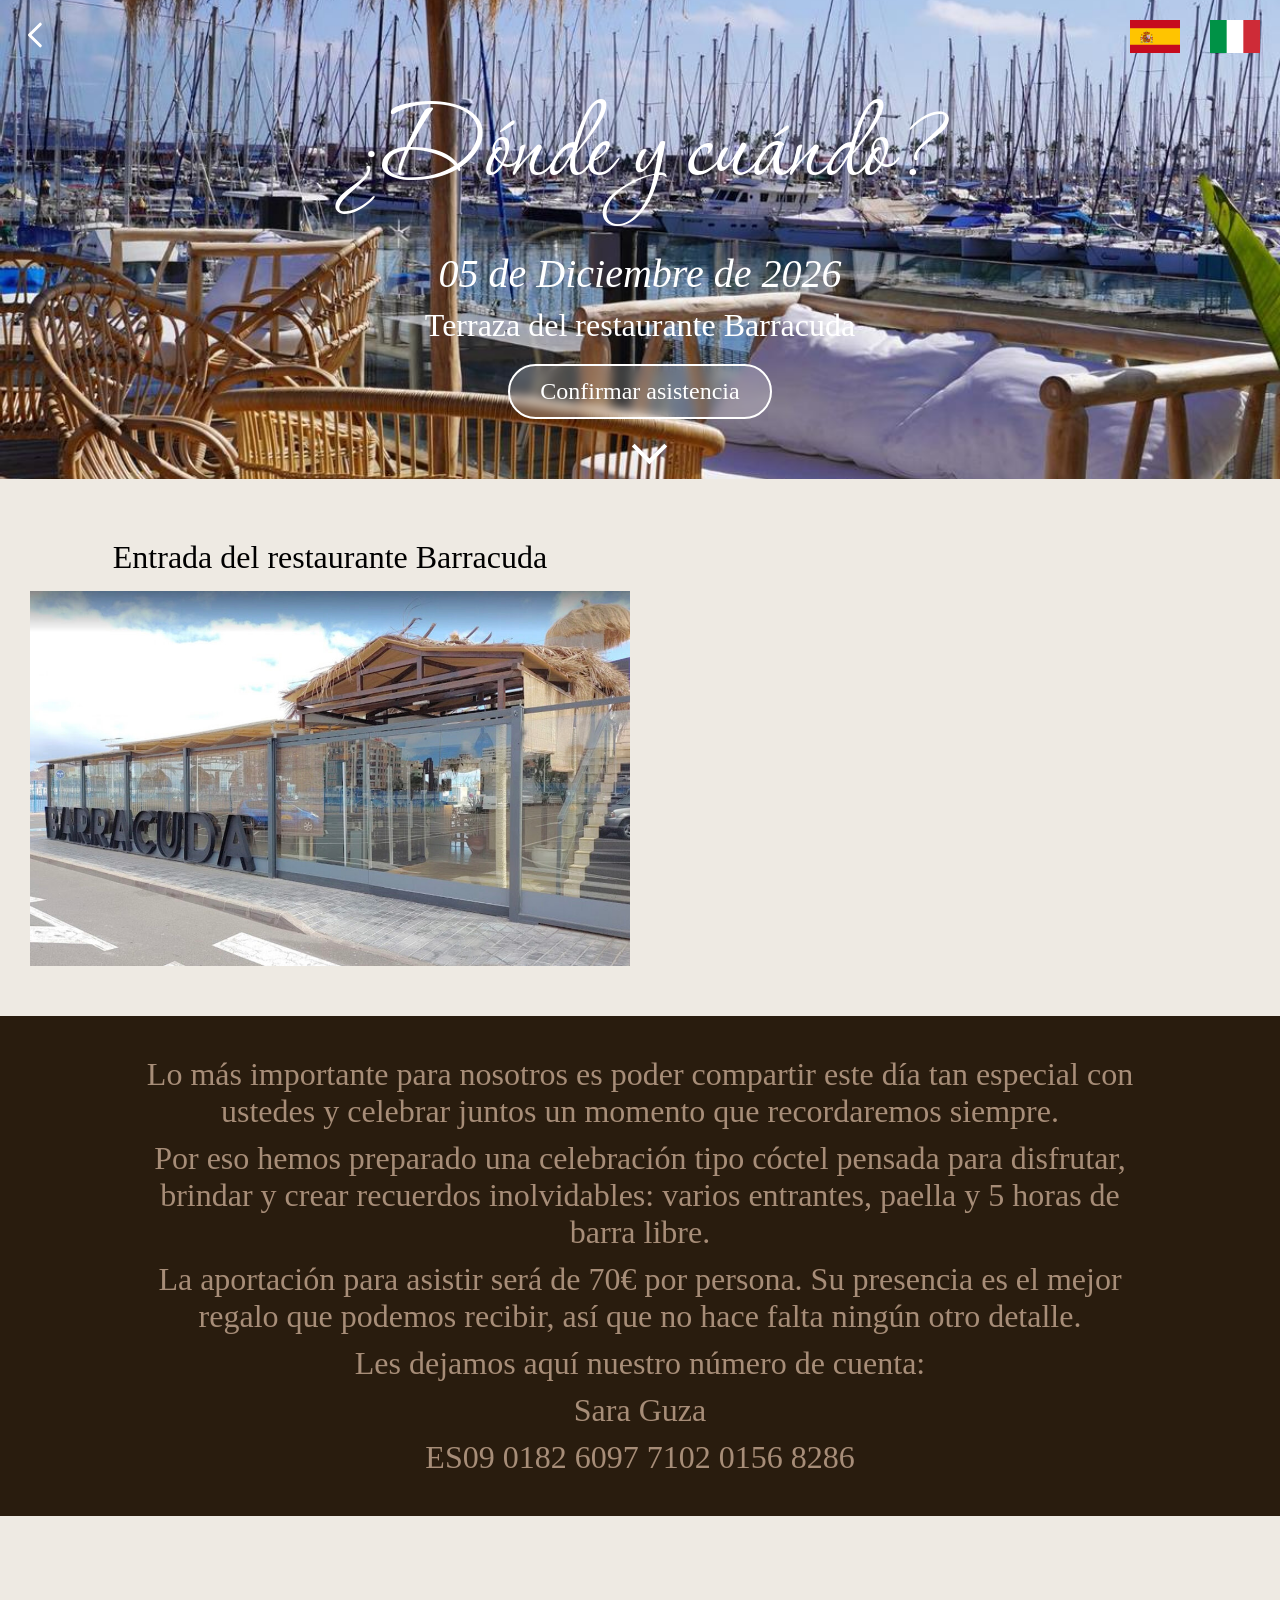
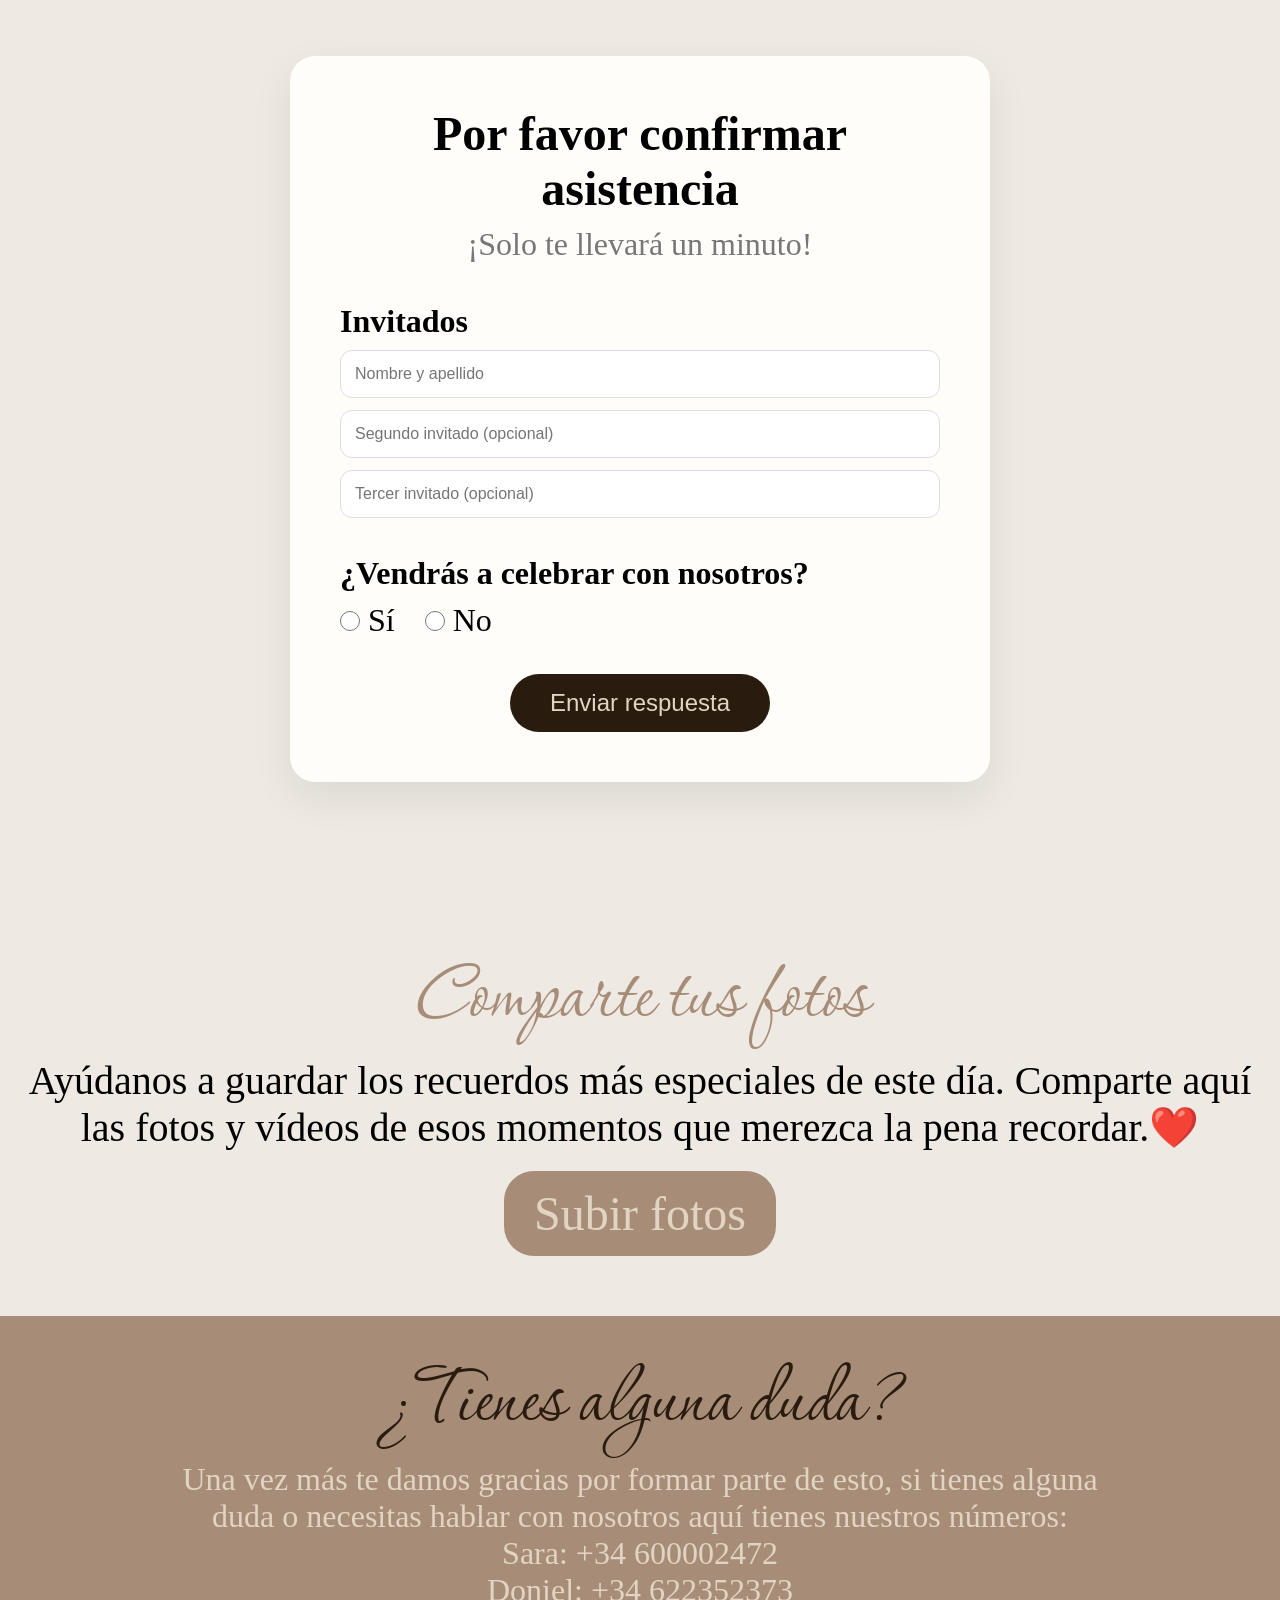
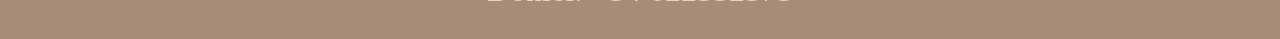
==== commit 6581b19c: "Se agrega el nombre de Sara al numero de cuenta" ====
--- a/views/informacion.html
+++ b/views/informacion.html
@@ -50,6 +50,7 @@
                 <p id="pp2">Por eso hemos preparado una celebración tipo cóctel pensada para disfrutar, brindar y crear recuerdos inolvidables: varios entrantes, paella y 5 horas de barra libre.</p>
                 <p id="pp3">La aportación para asistir será de 70€ por persona. Su presencia es el mejor regalo que podemos recibir, así que no hace falta ningún otro detalle.</p>
                 <p id="pp4">Les dejamos aquí nuestro número de cuenta:</p>
+                <p>Sara Guza</p>
                 <p id="pp5">ES09 0182 6097 7102 0156 8286</p>
             </section>
 
